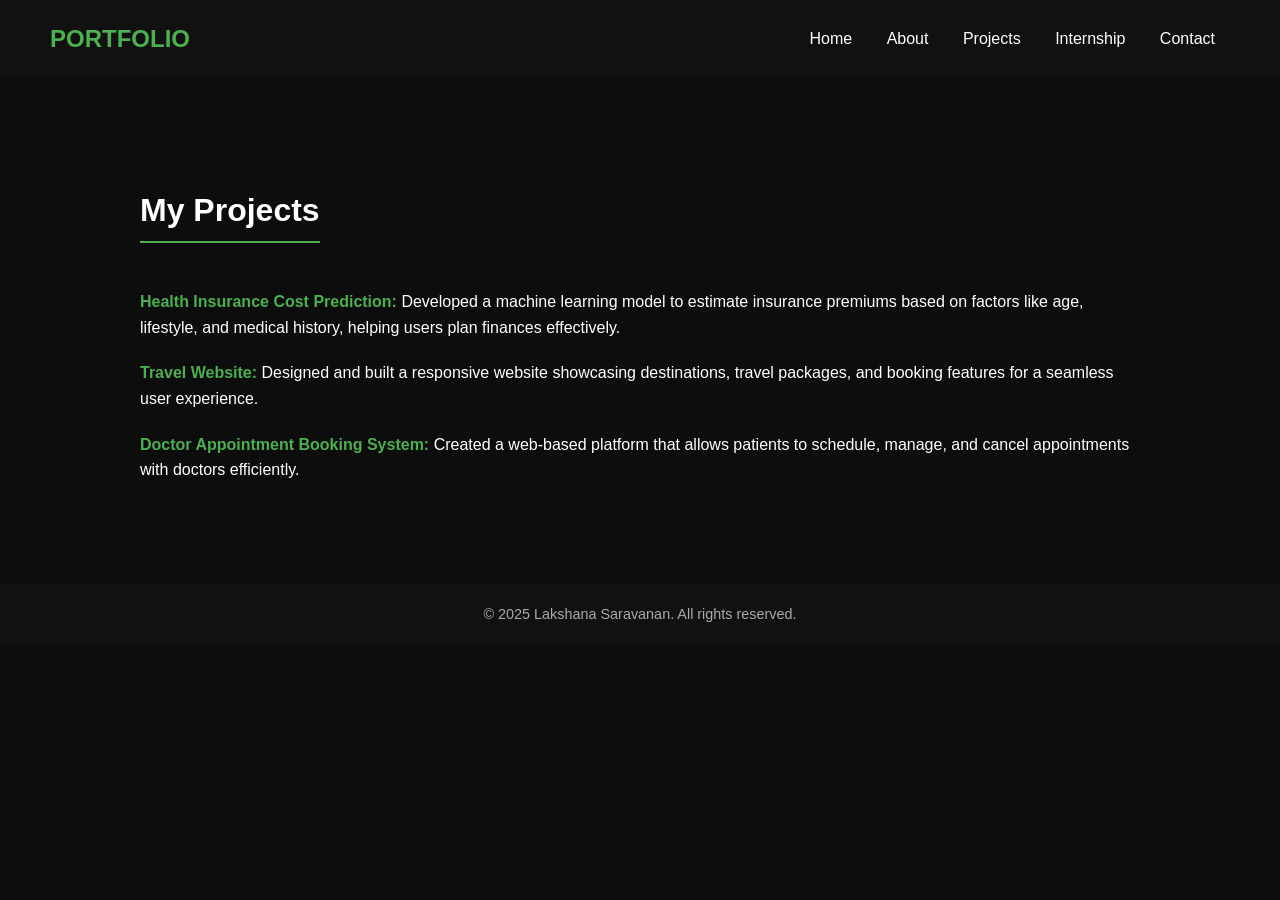
==== projects.html @ 07e1561e "Add files via upload" ====
<!DOCTYPE html>
<html lang="en">
<head>
<meta charset="UTF-8">
<meta name="viewport" content="width=device-width, initial-scale=1.0">
<title>Projects - Lakshana Saravanan</title>
<link rel="stylesheet" href="style.css">
<style>
  /* Extra spacing between list items */
  #projects ul {
    list-style: none;
    padding: 0;
  }

  #projects li {
    margin-bottom: 20px;
    line-height: 1.6;
  }

  #projects li strong {
    color: #4caf50; /* Highlight project titles */
  }
</style>
</head>
<body>

<header>
  <div class="logo">PORTFOLIO</div>
  <nav>
   <a href="index.html">Home</a>
    <a href="about.html">About</a>
    <a href="projects.html">Projects</a>
    <a href="internship.html">Internship</a>
    <a href="contact.html">Contact</a>
  </nav>
</header>

<main>
  <section id="projects">
    <h2>My Projects</h2>
    <ul>
      <li>
        <strong>Health Insurance Cost Prediction:</strong> Developed a machine learning model to estimate insurance premiums based on factors like age, lifestyle, and medical history, helping users plan finances effectively.
      </li>
      
      <li>
        <strong>Travel Website:</strong> Designed and built a responsive website showcasing destinations, travel packages, and booking features for a seamless user experience.
      </li>

      <li>
        <strong>Doctor Appointment Booking System:</strong> Created a web-based platform that allows patients to schedule, manage, and cancel appointments with doctors efficiently.
      </li>
    </ul>
  </section>
</main>

<footer>
  &copy; 2025 Lakshana Saravanan. All rights reserved.
</footer>

</body>
</html>
---- style.css ----
/* General Styles */
body {
  margin: 0;
  font-family: 'Segoe UI', Tahoma, Geneva, Verdana, sans-serif;
  background-color: #0d0d0d;
  color: #ffffff;
  line-height: 1.6;
}

a {
  text-decoration: none;
  color: inherit;
}

header {
  display: flex;
  justify-content: space-between;
  align-items: center;
  padding: 20px 50px;
  background-color: #111;
  position: sticky;
  top: 0;
  z-index: 100;
  flex-wrap: wrap; /* for small screens */
}

.logo {
  font-size: 1.5rem;
  font-weight: bold;
  color: #4caf50;
}

nav {
  width: auto;
}

nav a {
  margin: 0 15px;
  font-weight: 500;
  transition: color 0.3s ease;
}

nav a:hover,
nav a.active {
  color: #4caf50;
}

/* Hero Section */
.hero {
  display: flex;
  flex-wrap: wrap;
  align-items: center;
  text-align: left;
  gap: 40px;
  padding: 50px;
  animation: fadeIn 1.5s ease-in-out;
}

.hero img {
  border-radius: 50%;
  width: 250px;
  height: 250px;
  object-fit: cover;
  border: 4px solid #4caf50;
  box-shadow: 0 0 15px #4caf50;
  transition: transform 0.3s ease;
}

.hero img:hover {
  transform: scale(1.05);
}

.hero-text {
  flex: 1;
}

/* Explore button */
.hero-text .btn {
  margin-top: 25px;
}

/* Buttons */
.btn {
  background-color: #4caf50;
  color: white;
  padding: 12px 25px;
  font-weight: bold;
  border: none;
  border-radius: 5px;
  cursor: pointer;
  transition: 0.3s;
  box-shadow: 0 0 10px #4caf50;
}

.btn:hover {
  background-color: #45a049;
  box-shadow: 0 0 15px #4caf50;
}

/* Contact Info */
.contact-info p {
  margin: 8px 0;
}

.contact-info a {
  color: #4caf50;
  transition: color 0.3s ease;
}

.contact-info a:hover {
  color: #66ff99;
}

/* Sections */
section {
  padding: 80px 50px;
  max-width: 1000px;
  margin: auto;
}

section h2 {
  font-size: 2rem;
  margin-bottom: 30px;
  border-bottom: 2px solid #4caf50;
  display: inline-block;
  padding-bottom: 5px;
}

/* Lists in projects/skills */
ul {
  list-style: none;
  padding: 0;
}

li {
  margin-bottom: 15px;
  line-height: 1.6;
}

/* Internship Section */
#internship ul {
  list-style: none;
  padding: 0;
}

#internship li {
  margin-bottom: 20px;
  line-height: 1.8;
  background: #1a1a1a;
  padding: 20px;
  border-radius: 8px;
  box-shadow: 0 0 10px rgba(76, 175, 80, 0.3);
  transition: transform 0.3s ease;
}

#internship li:hover {
  transform: translateY(-5px);
}

#internship li strong {
  display: block;
  margin-bottom: 8px;
  color: #4caf50;
  font-size: 1.1rem;
}

/* Contact Form */
form {
  max-width: 500px;
  margin: auto;
}

form input,
form textarea {
  width: 100%;
  padding: 12px;
  margin: 10px 0;
  border-radius: 5px;
  border: 1px solid #ccc;
  background-color: #1a1a1a;
  color: #fff;
}

form textarea {
  resize: vertical;
  min-height: 120px;
}

form input[type="submit"] {
  display: block;
  margin: 20px auto 0 auto;
  width: auto;
  padding: 12px 30px;
  border-radius: 25px;
  cursor: pointer;
  background-color: #4caf50;
  color: white;
  border: none;
  font-weight: bold;
  transition: 0.3s;
}

form input[type="submit"]:hover {
  background-color: #45a049;
  box-shadow: 0 0 15px #4caf50;
}

/* Footer */
footer {
  text-align: center;
  padding: 20px;
  background-color: #111;
  color: #aaa;
  font-size: 0.9rem;
}

/* Animations */
@keyframes fadeIn {
  from {
    opacity: 0;
    transform: translateY(20px);
  }
  to {
    opacity: 1;
    transform: translateY(0);
  }
}

/* Media Queries for Mobile & Tablets */
@media screen and (max-width: 1024px) {
  .hero {
    gap: 30px;
    padding: 40px;
  }
}

@media screen and (max-width: 768px) {
  .hero {
    flex-direction: column;
    text-align: center;
    padding: 30px 20px;
  }

  .hero img {
    width: 180px;
    height: 180px;
  }

  .hero-text {
    text-align: center;
  }

  nav {
    width: 100%;
    text-align: center;
    margin-top: 10px;
  }

  nav a {
    display: inline-block;
    margin: 10px 8px;
  }

  section {
    padding: 50px 20px;
  }
}

@media screen and (max-width: 480px) {
  .hero img {
    width: 150px;
    height: 150px;
  }

  .btn {
    padding: 10px 20px;
    font-size: 0.9rem;
  }

  footer {
    font-size: 0.8rem;
    padding: 15px;
  }
}
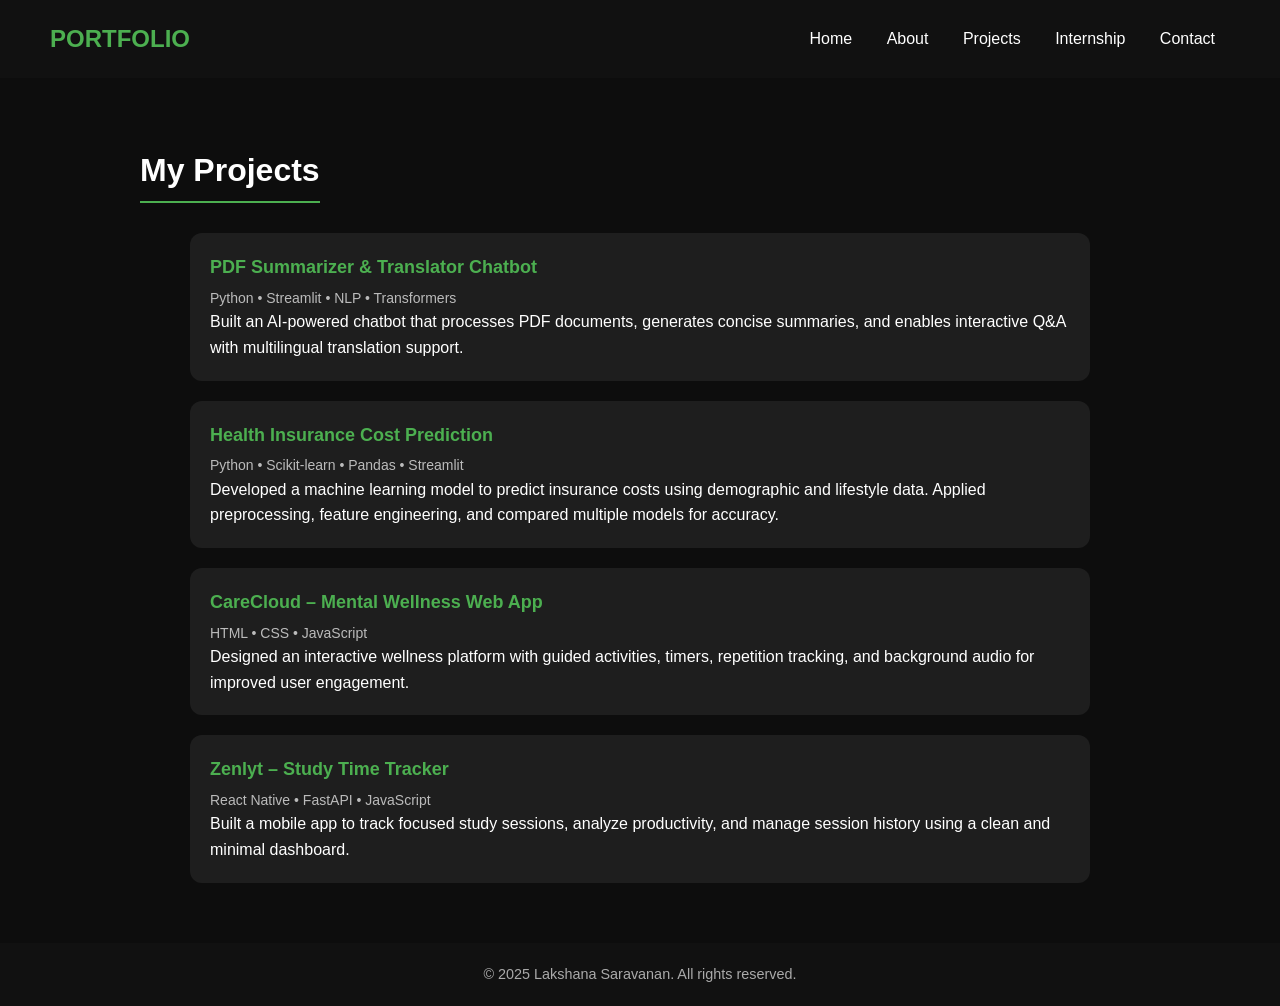
==== commit b5a45282: "Update projects.html" ====
--- a/projects.html
+++ b/projects.html
@@ -5,29 +5,57 @@
 <meta name="viewport" content="width=device-width, initial-scale=1.0">
 <title>Projects - Lakshana Saravanan</title>
 <link rel="stylesheet" href="style.css">
+
 <style>
-  /* Extra spacing between list items */
+  #projects {
+    padding: 40px;
+  }
+
+  #projects h2 {
+    text-align: center;
+    margin-bottom: 30px;
+  }
+
   #projects ul {
     list-style: none;
     padding: 0;
+    max-width: 900px;
+    margin: auto;
   }
 
   #projects li {
+    background: #1e1e1e;
+    padding: 20px;
     margin-bottom: 20px;
+    border-radius: 12px;
     line-height: 1.6;
+    transition: 0.3s;
+  }
+
+  #projects li:hover {
+    transform: translateY(-5px);
+    box-shadow: 0 5px 15px rgba(0,0,0,0.3);
   }
 
   #projects li strong {
-    color: #4caf50; /* Highlight project titles */
+    color: #4caf50;
+    font-size: 18px;
+  }
+
+  .tech {
+    font-size: 14px;
+    color: #bbb;
+    margin-top: 5px;
   }
 </style>
 </head>
+
 <body>
 
 <header>
   <div class="logo">PORTFOLIO</div>
   <nav>
-   <a href="index.html">Home</a>
+    <a href="index.html">Home</a>
     <a href="about.html">About</a>
     <a href="projects.html">Projects</a>
     <a href="internship.html">Internship</a>
@@ -39,17 +67,31 @@
   <section id="projects">
     <h2>My Projects</h2>
     <ul>
+
       <li>
-        <strong>Health Insurance Cost Prediction:</strong> Developed a machine learning model to estimate insurance premiums based on factors like age, lifestyle, and medical history, helping users plan finances effectively.
-      </li>
-      
-      <li>
-        <strong>Travel Website:</strong> Designed and built a responsive website showcasing destinations, travel packages, and booking features for a seamless user experience.
+        <strong>PDF Summarizer & Translator Chatbot</strong>
+        <div class="tech">Python • Streamlit • NLP • Transformers</div>
+        Built an AI-powered chatbot that processes PDF documents, generates concise summaries, and enables interactive Q&A with multilingual translation support.
       </li>
 
       <li>
-        <strong>Doctor Appointment Booking System:</strong> Created a web-based platform that allows patients to schedule, manage, and cancel appointments with doctors efficiently.
+        <strong>Health Insurance Cost Prediction</strong>
+        <div class="tech">Python • Scikit-learn • Pandas • Streamlit</div>
+        Developed a machine learning model to predict insurance costs using demographic and lifestyle data. Applied preprocessing, feature engineering, and compared multiple models for accuracy.
       </li>
+
+      <li>
+        <strong>CareCloud – Mental Wellness Web App</strong>
+        <div class="tech">HTML • CSS • JavaScript</div>
+        Designed an interactive wellness platform with guided activities, timers, repetition tracking, and background audio for improved user engagement.
+      </li>
+
+      <li>
+        <strong>Zenlyt – Study Time Tracker</strong>
+        <div class="tech">React Native • FastAPI • JavaScript</div>
+        Built a mobile app to track focused study sessions, analyze productivity, and manage session history using a clean and minimal dashboard.
+      </li>
+
     </ul>
   </section>
 </main>
